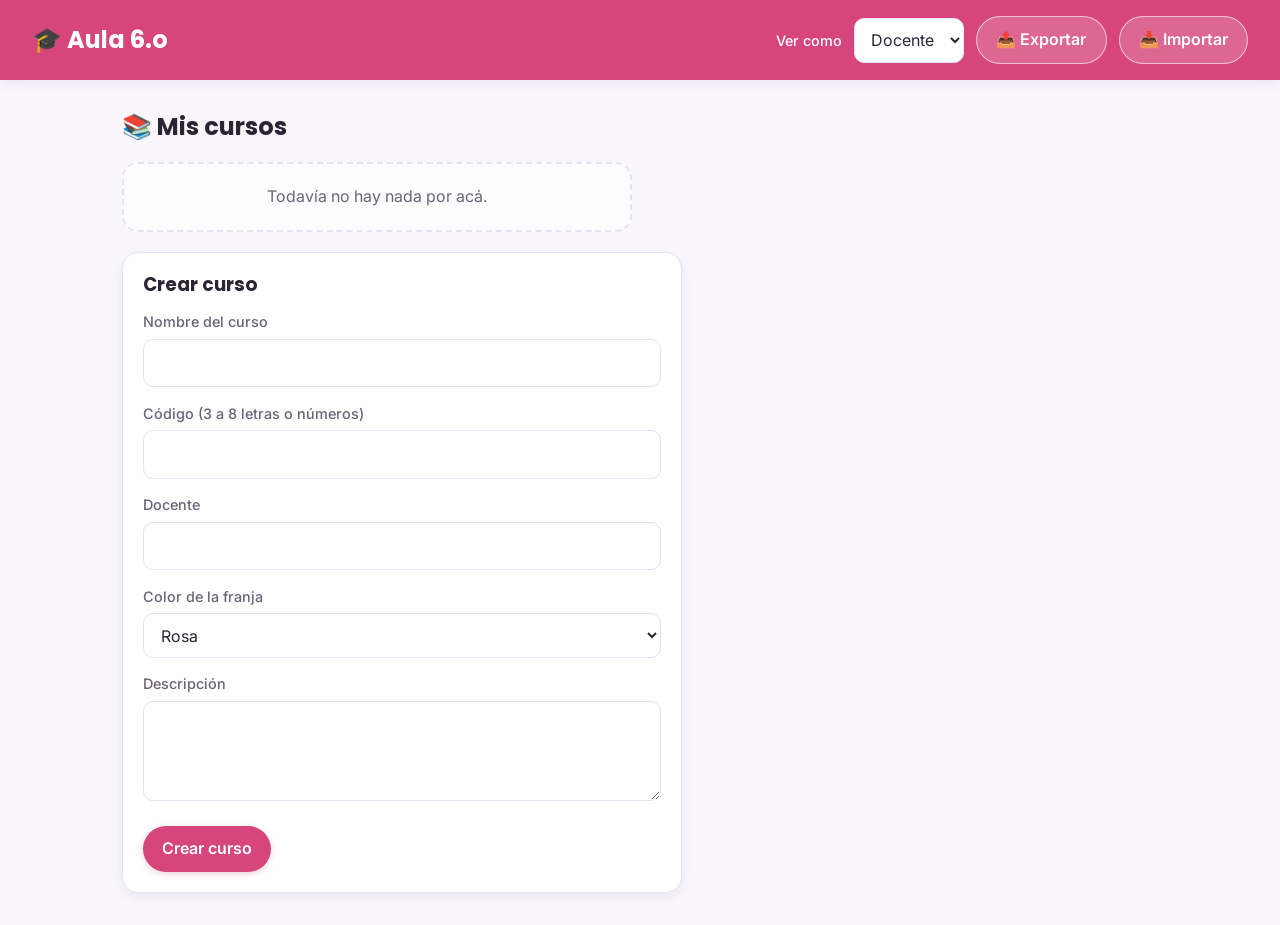
==== index.html @ fe931353 "Add files via upload" ====
<!DOCTYPE html>
<html lang="es">
<head>
  <meta charset="UTF-8">
  <meta name="viewport" content="width=device-width, initial-scale=1.0">
  <title>Aula 6.o</title>

  <!-- Tipografías de Google Fonts: Poppins (títulos) e Inter (texto).
       Si no hay internet, styles.css usa system-ui como respaldo. -->
  <link rel="preconnect" href="https://fonts.googleapis.com">
  <link rel="preconnect" href="https://fonts.gstatic.com" crossorigin>
  <link rel="stylesheet" href="https://fonts.googleapis.com/css2?family=Inter:wght@400;500;600&family=Poppins:wght@600;700&display=swap">

  <!-- Color de la barra del navegador en el celular (el rosa principal) -->
  <meta name="theme-color" content="#D6457C">

  <!-- Hoja de estilos propia: va después de las fuentes -->
  <link rel="stylesheet" href="styles.css">
</head>
<body>

  <!-- ===================== ENCABEZADO ===================== -->
  <header id="encabezado">
    <h1>Aula 6.o</h1>

    <!-- Selector para cambiar el rol con el que se ve la aplicación -->
    <label for="selectorRol">Ver como</label>
    <select id="selectorRol">
      <option value="docente">Docente</option>
      <option value="alumno">Alumno</option>
    </select>

    <!-- Botones para guardar y recuperar los datos en un archivo -->
    <button type="button" id="botonExportar">Exportar</button>
    <button type="button" id="botonImportar">Importar</button>

    <!-- Input oculto: el botón "Importar" lo va a activar desde JS -->
    <input type="file" id="archivoImportar" accept=".json" hidden>
  </header>

  <!-- Mensaje de Exportar / Importar (error o éxito). Si está vacío, no se ve -->
  <p id="mensajeArchivo" class="mensaje-error aviso-archivo" role="alert"></p>

  <main>

    <!-- Nombre del alumno: se pide una sola vez y queda guardado -->
    <form id="formularioAlumno" class="solo-alumno" novalidate>
      <div id="pedirNombreAlumno">
        <label for="nombreAlumnoActual">¿Cómo te llamás? (usá un nombre ficticio)</label>
        <input type="text" id="nombreAlumnoActual" placeholder="Ej: Luna Ficticia" maxlength="40" autocomplete="off">
        <p id="errorAlumno" class="mensaje-error" role="alert"></p>
        <div class="acciones-formulario">
          <button type="submit">Guardar nombre</button>
        </div>
      </div>

      <div id="saludoAlumno" hidden>
        <p id="textoSaludo"></p>
        <button type="button" id="botonCambiarNombre" class="boton-chico boton-secundario">Cambiar nombre</button>
      </div>
    </form>

    <!-- ===================== VISTA 1: MIS CURSOS ===================== -->
    <section id="vistaCursos">
      <h2>Mis cursos</h2>

      <!-- Acá JS va a dibujar una tarjeta por cada curso -->
      <div id="grillaCursos"></div>

      <!-- Formulario para crear un curso nuevo -->
      <!-- Clase solo-docente: el alumno no ve este formulario -->
      <!-- novalidate: los mensajes de error los muestra nuestro JS -->
      <form id="formularioCurso" class="solo-docente" novalidate>
        <h3 id="tituloFormularioCurso">Crear curso</h3>

        <label for="nombreCurso">Nombre del curso</label>
        <input type="text" id="nombreCurso" required>

        <label for="codigoCurso">Código (3 a 8 letras o números)</label>
        <input type="text" id="codigoCurso" maxlength="8" required>

        <label for="docenteCurso">Docente</label>
        <input type="text" id="docenteCurso">

        <label for="colorCurso">Color de la franja</label>
        <select id="colorCurso">
          <option value="#D6457C">Rosa</option>
          <option value="#9B8AE0">Violeta</option>
          <option value="#F29BBE">Rosa claro</option>
          <option value="#3BB3A8">Turquesa</option>
          <option value="#F2A33C">Naranja</option>
        </select>

        <label for="descripcionCurso">Descripción</label>
        <textarea id="descripcionCurso" rows="3"></textarea>

        <!-- Acá JS escribe el mensaje de error (si no hay error, queda vacío y se oculta) -->
        <p id="errorCurso" class="mensaje-error" role="alert"></p>

        <div class="acciones-formulario">
          <button type="submit" id="botonGuardarCurso">Crear curso</button>
          <!-- Solo aparece cuando se está editando un curso -->
          <button type="button" id="botonCancelarCurso" class="boton-secundario" hidden>Cancelar</button>
        </div>
      </form>
    </section>

    <!-- ===================== VISTA 2: CURSO (MURO) ===================== -->
    <section id="vistaCurso" hidden>
      <button type="button" id="botonVolverCursos">Volver a Mis cursos</button>

      <h2 id="tituloCurso"></h2>

      <!-- Formulario para publicar material o una tarea en el muro -->
      <!-- Clase solo-docente: el alumno no puede publicar -->
      <form id="formularioPublicacion" class="solo-docente" novalidate>
        <h3 id="tituloFormularioPublicacion">Nueva publicación</h3>

        <label for="tipoPublicacion">Tipo de publicación</label>
        <select id="tipoPublicacion">
          <option value="texto">Texto</option>
          <option value="enlace">Enlace</option>
          <option value="archivo">Archivo</option>
          <option value="tarea" id="opcionTarea">Tarea</option>
        </select>

        <label for="tituloPublicacion">Título</label>
        <input type="text" id="tituloPublicacion" required>

        <!-- Los tres grupos siguientes: JS muestra solo el que corresponde al tipo elegido -->
        <div id="grupoTexto">
          <label for="textoPublicacion">Texto</label>
          <textarea id="textoPublicacion" rows="4"></textarea>
        </div>

        <div id="grupoEnlace" hidden>
          <label for="enlacePublicacion">Enlace (tiene que empezar con https://)</label>
          <input type="text" id="enlacePublicacion" placeholder="https://ejemplo.com">
        </div>

        <div id="grupoArchivo" hidden>
          <label for="archivoPublicacion">Archivo (solo se guarda el nombre)</label>
          <input type="file" id="archivoPublicacion">
          <p id="archivoActual" class="ayuda-campo"></p>
        </div>

        <div id="grupoTarea" hidden>
          <label for="consignaPublicacion">Consigna</label>
          <textarea id="consignaPublicacion" rows="4"></textarea>

          <label for="fechaLimitePublicacion">Fecha y hora límite</label>
          <input type="datetime-local" id="fechaLimitePublicacion">

          <label for="puntajePublicacion">Puntaje máximo</label>
          <input type="number" id="puntajePublicacion" min="1" step="1" value="10">
        </div>

        <!-- Mensaje de error del formulario -->
        <p id="errorPublicacion" class="mensaje-error" role="alert"></p>

        <div class="acciones-formulario">
          <button type="submit" id="botonGuardarPublicacion">Publicar</button>
          <!-- Solo aparece cuando se está editando un material -->
          <button type="button" id="botonCancelarPublicacion" class="boton-secundario" hidden>Cancelar</button>
        </div>
      </form>

      <!-- Lista vacía: JS va a agregar acá las publicaciones del muro -->
      <ul id="listaPublicaciones"></ul>
    </section>

    <!-- ===================== VISTA 3: TAREA ===================== -->
    <section id="vistaTarea" hidden>
      <button type="button" id="botonVolverCurso">Volver al curso</button>

      <h2 id="tituloTarea"></h2>

      <!-- Consigna de la tarea (JS va a escribir el texto) -->
      <article id="consignaTarea"></article>

      <!-- Formulario para que el alumno entregue la tarea -->
      <form id="formularioEntrega" class="solo-alumno" novalidate>
        <h3 id="tituloFormularioEntrega">Entregar tarea</h3>

        <label for="tipoEntrega">Qué vas a entregar</label>
        <select id="tipoEntrega">
          <option value="texto">Texto</option>
          <option value="enlace">Enlace</option>
        </select>

        <div id="grupoTextoEntrega">
          <label for="textoEntrega">Tu respuesta</label>
          <textarea id="textoEntrega" rows="5"></textarea>
        </div>

        <div id="grupoEnlaceEntrega" hidden>
          <label for="enlaceEntrega">Enlace (tiene que empezar con https://)</label>
          <input type="text" id="enlaceEntrega" placeholder="https://ejemplo.com">
        </div>

        <p id="errorEntrega" class="mensaje-error" role="alert"></p>

        <div class="acciones-formulario">
          <button type="submit" id="botonGuardarEntrega">Entregar</button>
          <!-- Solo aparece cuando se está editando una entrega -->
          <button type="button" id="botonCancelarEntrega" class="boton-secundario" hidden>Cancelar</button>
        </div>
      </form>

      <!-- Lista de entregas realizadas -->
      <h3 id="tituloEntregas">Entregas</h3>
      <p id="resumenEntregas" class="resumen-entregas"></p>
      <ul id="listaEntregas"></ul>
    </section>

  </main>

  <!-- Enlace al JavaScript (todavía está vacío). Va al final para que el HTML cargue primero -->
  <script src="app.js"></script>
</body>
</html>
---- styles.css ----
/* ==========================================================
   styles.css - Aula 6.o
   Diseño mobile first: primero se escribe para el celular y
   al final se agregan las reglas para pantallas de 768 px o más.
   ========================================================== */

/* ---------- 1. TIPOGRAFÍAS ----------
   Las fuentes de Google Fonts ahora se cargan desde el index.html.
   Si no hay internet, el navegador usa system-ui (ver variables). */


/* ---------- 2. VARIABLES (colores, fuentes, medidas) ----------
   Se definen una sola vez y se usan en todo el archivo con var(). */
:root {
  /* Colores principales */
  --color-principal: #D6457C;          /* rosa: botones, encabezado */
  --color-principal-oscuro: #B8346A;   /* rosa más oscuro: hover de botones */
  --color-principal-suave: #FBE4EE;    /* rosa muy claro: fondos de íconos */

  /* Violeta suave */
  --color-violeta: #9B8AE0;
  --color-violeta-suave: #EEEAFB;
  --color-violeta-oscuro: #5B4BB0;     /* texto sobre fondos violeta claro */

  /* Neutros */
  --color-fondo: #FAF7FC;              /* fondo claro de toda la página */
  --color-blanco: #FFFFFF;             /* tarjetas */
  --color-texto: #2B2433;
  --color-texto-suave: #6B6477;        /* textos secundarios */
  --color-borde: #E7E1F0;

  /* Entregas a tiempo */
  --color-exito: #1E6B44;
  --color-exito-suave: #E3F4EA;

  /* Errores y acciones de borrar */
  --color-peligro: #C0392B;
  --color-peligro-suave: #FDECEA;

  /* Fuentes: la primera que exista se usa, si no, la siguiente */
  --fuente-titulos: "Poppins", system-ui, sans-serif;
  --fuente-texto: "Inter", system-ui, sans-serif;

  /* Bordes redondeados y sombras */
  --radio: 16px;
  --radio-chico: 10px;
  --sombra-suave: 0 4px 14px rgba(91, 75, 176, 0.10);
  --sombra-elevada: 0 8px 20px rgba(214, 69, 124, 0.22);
}


/* ---------- 3. BASE ---------- */
/* box-sizing: el padding y el borde no agrandan el ancho de los elementos */
*,
*::before,
*::after {
  box-sizing: border-box;
}

/* Importante: sin esto, display:grid pisaría el atributo hidden de las vistas */
[hidden] {
  display: none !important;
}

body {
  margin: 0;
  font-family: var(--fuente-texto);
  line-height: 1.6;
  color: var(--color-texto);
  background: var(--color-fondo);
}

h1, h2, h3, h4 {
  font-family: var(--fuente-titulos);
  line-height: 1.25;
}

/* Visibilidad al navegar con teclado (accesibilidad) */
:focus-visible {
  outline: 3px solid var(--color-violeta);
  outline-offset: 2px;
}


/* Elementos solo para docentes: JS pone la clase modo-alumno en <body>
   y entonces se ocultan */
body.modo-alumno .solo-docente {
  display: none !important;
}


/* Elementos solo para alumnos: se ocultan cuando NO está modo-alumno */
body:not(.modo-alumno) .solo-alumno {
  display: none !important;
}


/* ---------- 4. ENCABEZADO ---------- */
#encabezado {
  display: flex;
  flex-wrap: wrap;            /* en el celular los elementos bajan de renglón */
  align-items: center;
  gap: 0.75rem;
  padding: 1rem;
  background: var(--color-principal);
  color: var(--color-blanco);
  box-shadow: var(--sombra-suave);
}

#encabezado h1 {
  flex-basis: 100%;           /* en el celular el título ocupa todo el renglón */
  margin: 0;
  font-size: 1.5rem;
}

#encabezado h1::before {
  content: "\1F393  ";        /* 🎓 */
}

#encabezado label {
  margin: 0;
  color: var(--color-blanco);
  font-weight: 500;
}

#encabezado select {
  width: auto;
  margin: 0;
}


/* ---------- 5. ESTRUCTURA DE LAS VISTAS ---------- */
main {
  max-width: 1100px;
  margin: 0 auto;
  padding: 1.25rem 1rem 2.5rem;
}

/* Cada vista es una grilla de una columna (celular) */
main > section {
  display: grid;
  gap: 1.25rem;
}

main h2 {
  margin: 0;
  font-size: 1.5rem;
}

#vistaCursos h2::before {
  content: "\1F4DA  ";        /* 📚 */
}


/* ---------- 6. FORMULARIOS (tarjetas) ---------- */
form {
  padding: 1.25rem;
  background: var(--color-blanco);
  border: 1px solid var(--color-borde);
  border-radius: var(--radio);
  box-shadow: var(--sombra-suave);
}

form h3 {
  margin: 0 0 0.5rem;
  font-size: 1.15rem;
}

label {
  display: block;
  margin-top: 0.9rem;
  font-size: 0.9rem;
  font-weight: 500;
  color: var(--color-texto-suave);
}

input,
select,
textarea {
  width: 100%;
  margin-top: 0.35rem;
  padding: 0.65rem 0.8rem;
  font: inherit;
  color: var(--color-texto);
  background: var(--color-blanco);
  border: 1px solid var(--color-borde);
  border-radius: var(--radio-chico);
}

textarea {
  resize: vertical;
}

/* Campo bloqueado: se ve apagado */
input[readonly] {
  background: var(--color-violeta-suave);
  color: var(--color-texto-suave);
}

/* Al escribir, el campo se marca con violeta */
input:focus-visible,
select:focus-visible,
textarea:focus-visible {
  outline: none;
  border-color: var(--color-violeta);
  box-shadow: 0 0 0 3px rgba(155, 138, 224, 0.35);
}


/* ---------- 7. BOTONES ---------- */
button {
  padding: 0.65rem 1.2rem;
  font: inherit;
  font-weight: 600;
  color: var(--color-blanco);
  background: var(--color-principal);
  border: 0;
  border-radius: 999px;       /* forma de píldora */
  box-shadow: 0 2px 6px rgba(214, 69, 124, 0.25);
  cursor: pointer;
  transition: background-color 0.2s, transform 0.2s, box-shadow 0.2s;
}

/* Hover: cambia el color y sube un poquito */
button:hover {
  background: var(--color-principal-oscuro);
  transform: translateY(-2px);
  box-shadow: var(--sombra-elevada);
}

button:active {
  transform: translateY(0);
}

form button[type="submit"] {
  margin-top: 1.1rem;
}

/* Botones del encabezado: transparentes, se ven sobre el rosa */
#encabezado button {
  background: rgba(255, 255, 255, 0.18);
  border: 1px solid rgba(255, 255, 255, 0.6);
  box-shadow: none;
}

#encabezado button:hover {
  color: var(--color-principal);
  background: var(--color-blanco);
}

#botonExportar::before { content: "\1F4E4  "; }   /* 📤 */
#botonImportar::before { content: "\1F4E5  "; }   /* 📥 */

/* Botones de volver: violeta suave */
#botonVolverCursos,
#botonVolverCurso {
  justify-self: start;
  color: var(--color-violeta-oscuro);
  background: var(--color-violeta-suave);
  box-shadow: none;
}

#botonVolverCursos:hover,
#botonVolverCurso:hover {
  color: var(--color-blanco);
  background: var(--color-violeta-oscuro);
}

#botonVolverCursos::before,
#botonVolverCurso::before {
  content: "\2B05\FE0F  ";    /* ⬅️ */
}


/* ---------- 8. MIS CURSOS: TARJETAS CON FRANJA ---------- */
#grillaCursos {
  display: grid;
  grid-template-columns: 1fr;   /* celular: una columna */
  gap: 1rem;
}

.tarjeta-curso {
  padding: 1.1rem 1.25rem;
  background: var(--color-blanco);
  border: 1px solid var(--color-borde);
  border-top: 8px solid var(--color-franja, var(--color-principal)); /* la franja */
  border-radius: var(--radio);
  box-shadow: var(--sombra-suave);
  cursor: pointer;
  transition: transform 0.2s, box-shadow 0.2s;
}

.tarjeta-curso:hover {
  transform: translateY(-3px);
  box-shadow: var(--sombra-elevada);
}

.tarjeta-curso h3 {
  margin: 0 0 0.4rem;
  font-size: 1.1rem;
}

.tarjeta-curso p {
  margin: 0;
  color: var(--color-texto-suave);
}

/* El color de la franja ahora lo elige el docente: JS lo guarda en la
   variable --color-franja de cada tarjeta */
.tarjeta-curso .docente-curso {
  font-size: 0.9rem;
}

/* Etiqueta con el código del curso */
.tarjeta-curso .codigo-curso {
  display: inline-block;
  margin-top: 0.6rem;
  padding: 0.1rem 0.6rem;
  font-size: 0.8rem;
  font-weight: 600;
  color: var(--color-violeta-oscuro);
  background: var(--color-violeta-suave);
  border-radius: 999px;
}

.acciones-curso {
  display: flex;
  gap: 0.5rem;
  margin-top: 0.9rem;
}

.tarjeta-curso:focus-visible {
  outline: 3px solid var(--color-violeta);
  outline-offset: 3px;
}


/* ---------- 8 bis. BOTONES EXTRA, ERRORES Y ACCIONES ---------- */
.boton-chico {
  padding: 0.35rem 0.9rem;
  font-size: 0.85rem;
}

.boton-secundario {
  color: var(--color-violeta-oscuro);
  background: var(--color-violeta-suave);
  box-shadow: none;
}

.boton-secundario:hover {
  color: var(--color-blanco);
  background: var(--color-violeta-oscuro);
}

.boton-peligro {
  color: var(--color-peligro);
  background: var(--color-peligro-suave);
  box-shadow: none;
}

.boton-peligro:hover {
  color: var(--color-blanco);
  background: var(--color-peligro);
}

/* Mensaje de error del formulario; si está vacío no se ve */
.mensaje-error {
  margin: 1rem 0 0;
  padding: 0.6rem 0.9rem;
  font-size: 0.9rem;
  color: var(--color-peligro);
  background: var(--color-peligro-suave);
  border-radius: var(--radio-chico);
}

.mensaje-error:empty {
  display: none;
}

/* Botones del formulario (Guardar y Cancelar) en una fila */
.acciones-formulario {
  display: flex;
  flex-wrap: wrap;
  gap: 0.75rem;
  margin-top: 1.1rem;
}

form .acciones-formulario button {
  margin-top: 0;
}


/* ---------- 9. LISTAS (muro y entregas) ---------- */
#listaPublicaciones,
#listaEntregas {
  display: grid;
  gap: 0.9rem;
  margin: 0;
  padding: 0;
  list-style: none;           /* sin viñetas */
}

#listaPublicaciones li,
#listaEntregas li {
  padding: 1rem 1.25rem;
  background: var(--color-blanco);
  border: 1px solid var(--color-borde);
  border-radius: var(--radio);
  box-shadow: var(--sombra-suave);
}

#listaPublicaciones li h4,
#listaEntregas li h4 {
  margin: 0 0 0.25rem;
  font-size: 1rem;
}

#listaPublicaciones li p,
#listaEntregas li p {
  margin: 0;
  color: var(--color-texto-suave);
}

/* Publicaciones del muro: ícono a la izquierda + contenido a la derecha */
#listaPublicaciones li {
  display: grid;
  grid-template-columns: auto 1fr;
  gap: 0.9rem;
  align-items: start;
}

/* El ícono se dibuja con ::before; por defecto es de tipo texto */
#listaPublicaciones li::before {
  content: "\1F4DD";          /* 📝 */
  display: grid;
  place-items: center;
  width: 2.6rem;
  height: 2.6rem;
  font-size: 1.3rem;
  background: var(--color-violeta-suave);
  border-radius: var(--radio-chico);
}

/* Un ícono distinto según la clase que le ponga JS al <li> */
#listaPublicaciones li.tipo-texto::before   { content: "\1F4DD"; }   /* 📝 */
#listaPublicaciones li.tipo-enlace::before  { content: "\1F517"; }   /* 🔗 */
#listaPublicaciones li.tipo-archivo::before { content: "\1F4CE"; }   /* 📎 */
#listaPublicaciones li.tipo-tarea::before {
  content: "\2705";           /* ✅ */
  background: var(--color-principal-suave);
}

/* Las tareas se pueden abrir, así que se comportan como botones */
#listaPublicaciones li.tipo-tarea {
  cursor: pointer;
  transition: transform 0.2s, box-shadow 0.2s;
}

#listaPublicaciones li.tipo-tarea:hover {
  transform: translateY(-2px);
  box-shadow: var(--sombra-elevada);
}

/* Contenido de cada publicación del muro */
.contenido-publicacion {
  min-width: 0;               /* evita que un enlace largo ensanche la tarjeta */
}

.texto-publicacion {
  white-space: pre-wrap;      /* respeta los saltos de línea del texto */
  overflow-wrap: anywhere;
}

#listaPublicaciones a,
#listaEntregas a {
  color: var(--color-violeta-oscuro);
  font-weight: 500;
  overflow-wrap: anywhere;
}

#listaPublicaciones li p.fecha-publicacion {
  margin-top: 0.4rem;
  font-size: 0.8rem;
}

.acciones-publicacion {
  display: flex;
  gap: 0.5rem;
  margin-top: 0.75rem;
}

/* Texto de ayuda debajo de un campo */
.ayuda-campo {
  margin: 0.4rem 0 0;
  font-size: 0.85rem;
  color: var(--color-texto-suave);
}

/* Fecha límite y puntaje dentro de la consigna */
.datos-tarea {
  margin: 0.8rem 0 0;
  font-weight: 500;
  color: var(--color-violeta-oscuro);
}

/* Etiqueta de estado de una entrega: a tiempo o tarde */
.estado-entrega {
  display: inline-block;
  margin-left: 0.5rem;
  padding: 0.1rem 0.65rem;
  font-size: 0.8rem;
  font-weight: 600;
  border-radius: 999px;
}

.estado-entrega.a-tiempo {
  color: var(--color-exito);
  background: var(--color-exito-suave);
}

.estado-entrega.tarde {
  color: var(--color-peligro);
  background: var(--color-peligro-suave);
}

#listaEntregas li .acciones-publicacion {
  margin-top: 0.75rem;
}

/* Estados extra de una entrega */
.estado-entrega.corregida {
  color: var(--color-violeta-oscuro);
  background: var(--color-violeta-suave);
}

.estado-entrega.pendiente {
  color: var(--color-texto-suave);
  background: var(--color-borde);
}

/* Cuántas entregas faltan corregir */
.resumen-entregas {
  margin: 0;
  font-weight: 600;
  color: var(--color-violeta-oscuro);
}

.resumen-entregas:empty {
  display: none;
}

#listaPublicaciones li p.pendientes-tarea {
  margin-top: 0.4rem;
  font-weight: 600;
  color: var(--color-violeta-oscuro);
}

/* Nota y devolución que ve el alumno */
.resultado-entrega {
  margin-top: 0.75rem;
  padding: 0.75rem 1rem;
  background: var(--color-violeta-suave);
  border-radius: var(--radio-chico);
}

.nota-entrega {
  font-weight: 600;
  color: var(--color-violeta-oscuro);
}

.devolucion-entrega {
  margin-top: 0.3rem;
  white-space: pre-wrap;
  overflow-wrap: anywhere;
}

/* Formulario de corrección dentro de cada entrega (docente) */
form.formulario-correccion {
  margin-top: 0.9rem;
  padding: 1rem;
  background: var(--color-fondo);
  box-shadow: none;
}

.formulario-correccion label:first-child {
  margin-top: 0;
}

/* Saludo del alumno y formulario del nombre */
#formularioAlumno {
  margin-bottom: 1.25rem;
}

#saludoAlumno {
  display: flex;
  flex-wrap: wrap;
  align-items: center;
  gap: 0.75rem;
}

#saludoAlumno p {
  margin: 0;
}

/* Mensaje cuando una lista o grilla todavía está vacía */
#grillaCursos:empty::before,
#listaPublicaciones:empty::before,
#listaEntregas:empty::before {
  content: "Todavía no hay nada por acá.";
  padding: 1.25rem;
  text-align: center;
  color: var(--color-texto-suave);
  background: rgba(255, 255, 255, 0.6);
  border: 2px dashed var(--color-borde);
  border-radius: var(--radio);
}


/* ---------- 10. TAREA: CONSIGNA ---------- */
#consignaTarea {
  padding: 1.1rem 1.25rem;
  background: var(--color-blanco);
  border: 1px solid var(--color-borde);
  border-left: 6px solid var(--color-violeta);
  border-radius: var(--radio);
  box-shadow: var(--sombra-suave);
}

#vistaTarea > h3 {
  margin: 0;
}


/* ---------- 10 bis. AVISO DE EXPORTAR / IMPORTAR ---------- */
.aviso-archivo {
  width: min(1100px, calc(100% - 2rem));
  margin: 1rem auto 0;
}

/* Variante verde para los mensajes de éxito */
.mensaje-exito {
  color: var(--color-exito);
  background: var(--color-exito-suave);
}


/* ---------- 11. PANTALLAS DE 768 PX O MÁS (dos columnas) ---------- */
@media (min-width: 768px) {

  /* Encabezado: todo en una fila, título a la izquierda */
  #encabezado {
    padding: 1rem 2rem;
  }

  #encabezado h1 {
    flex-basis: auto;
    margin-right: auto;
  }

  main {
    padding: 2rem;
  }

  /* Mis cursos: tarjetas en dos columnas */
  #grillaCursos {
    grid-template-columns: repeat(2, 1fr);
  }

  #formularioCurso {
    max-width: 560px;
  }

  /* Curso y Tarea: dos columnas */
  #vistaCurso,
  #vistaTarea {
    grid-template-columns: 1fr 1fr;
    align-items: start;
  }

  /* Botón volver, título y consigna ocupan las dos columnas */
  #vistaCurso > button,
  #vistaCurso > h2,
  #vistaTarea > button,
  #vistaTarea > h2,
  #consignaTarea {
    grid-column: 1 / -1;
  }

  /* Curso: formulario a la izquierda, muro a la derecha */
  #formularioPublicacion { grid-column: 1; }
  #listaPublicaciones    { grid-column: 2; }

  /* Tarea: formulario a la izquierda, entregas a la derecha */
  #formularioEntrega {
    grid-column: 1;
    grid-row: span 3;
  }

  #vistaTarea > h3,
  #resumenEntregas,
  #listaEntregas {
    grid-column: 2;
  }

  /* El docente no tiene formulario de entrega: las entregas usan todo el ancho */
  body:not(.modo-alumno) #vistaTarea > h3,
  body:not(.modo-alumno) #resumenEntregas,
  body:not(.modo-alumno) #listaEntregas {
    grid-column: 1 / -1;
  }
}


/* ---------- 12. ACCESIBILIDAD: MENOS MOVIMIENTO ----------
   Si la persona pidió menos animaciones en su dispositivo, las apagamos. */
@media (prefers-reduced-motion: reduce) {
  * {
    transition: none !important;
  }

  button:hover,
  .tarjeta-curso:hover,
  #listaPublicaciones li.tipo-tarea:hover {
    transform: none;
  }
}
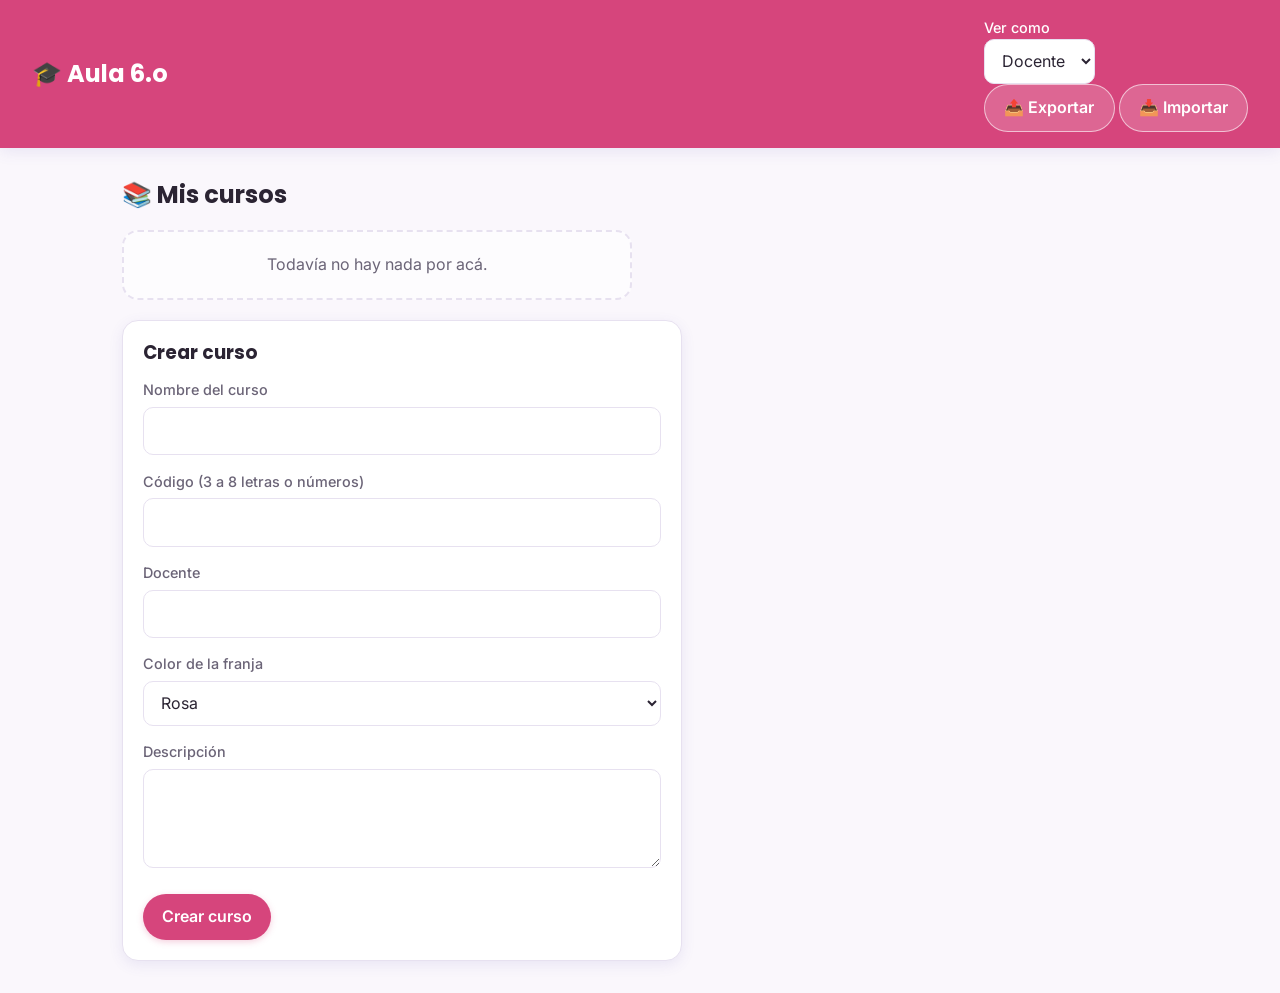
==== commit 8667f3d5: "Add files via upload" ====
--- a/index.html
+++ b/index.html
@@ -2,7 +2,7 @@
 <html lang="es">
 <head>
   <meta charset="UTF-8">
-  <meta name="viewport" content="width=device-width, initial-scale=1.0">
+  <meta name="viewport" content="width=device-width, initial-scale=1.0, viewport-fit=cover">
   <title>Aula 6.o</title>
 
   <!-- Tipografías de Google Fonts: Poppins (títulos) e Inter (texto).
@@ -14,6 +14,13 @@
   <!-- Color de la barra del navegador en el celular (el rosa principal) -->
   <meta name="theme-color" content="#D6457C">
 
+  <!-- App instalable: el manifest tiene el nombre, los colores y los íconos -->
+  <link rel="manifest" href="manifest.json">
+
+  <!-- Íconos de la pestaña y de iPhone/iPad (iOS usa apple-touch-icon) -->
+  <link rel="icon" type="image/png" href="icono-192.png">
+  <link rel="apple-touch-icon" href="icono-192.png">
+
   <!-- Hoja de estilos propia: va después de las fuentes -->
   <link rel="stylesheet" href="styles.css">
 </head>
@@ -23,19 +30,24 @@
   <header id="encabezado">
     <h1>Aula 6.o</h1>
 
-    <!-- Selector para cambiar el rol con el que se ve la aplicación -->
-    <label for="selectorRol">Ver como</label>
-    <select id="selectorRol">
-      <option value="docente">Docente</option>
-      <option value="alumno">Alumno</option>
-    </select>
-
-    <!-- Botones para guardar y recuperar los datos en un archivo -->
-    <button type="button" id="botonExportar">Exportar</button>
-    <button type="button" id="botonImportar">Importar</button>
-
-    <!-- Input oculto: el botón "Importar" lo va a activar desde JS -->
-    <input type="file" id="archivoImportar" accept=".json" hidden>
+    <!-- Menú: en el celular es una barra fija abajo; en pantallas grandes queda arriba -->
+    <nav id="menu" aria-label="Menú principal">
+      <!-- Selector para cambiar el rol con el que se ve la aplicación -->
+      <div class="grupo-rol">
+        <label for="selectorRol">Ver como</label>
+        <select id="selectorRol">
+          <option value="docente">Docente</option>
+          <option value="alumno">Alumno</option>
+        </select>
+      </div>
+
+      <!-- Botones para guardar y recuperar los datos en un archivo -->
+      <button type="button" id="botonExportar">Exportar</button>
+      <button type="button" id="botonImportar">Importar</button>
+
+      <!-- Input oculto: el botón "Importar" lo activa desde JS -->
+      <input type="file" id="archivoImportar" accept=".json" hidden>
+    </nav>
   </header>
 
   <!-- Mensaje de Exportar / Importar (error o éxito). Si está vacío, no se ve -->
@@ -152,7 +164,7 @@
           <input type="datetime-local" id="fechaLimitePublicacion">
 
           <label for="puntajePublicacion">Puntaje máximo</label>
-          <input type="number" id="puntajePublicacion" min="1" step="1" value="10">
+          <input type="number" id="puntajePublicacion" inputmode="numeric" min="1" step="1" value="10">
         </div>
 
         <!-- Mensaje de error del formulario -->
